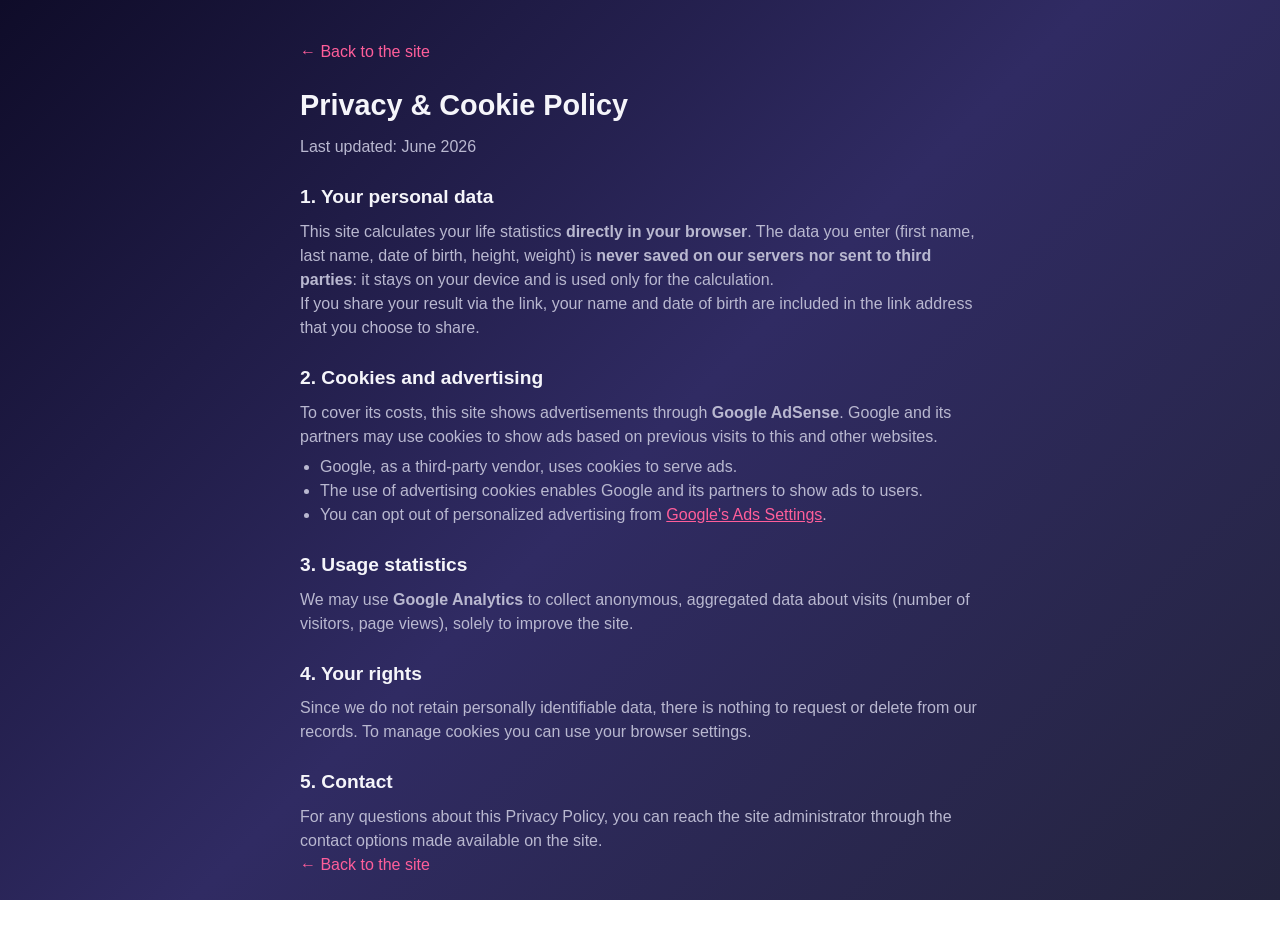
==== privacy.html @ 5e02f528 "Your Life in Numbers — viral real-time life statistics site" ====
<!DOCTYPE html>
<html lang="en">
<head>
  <meta charset="UTF-8" />
  <meta name="viewport" content="width=device-width, initial-scale=1.0" />
  <title>Privacy & Cookies | Your Life in Numbers</title>
  <link rel="stylesheet" href="style.css" />
  <style>
    .legal { max-width: 720px; margin: 40px auto; padding: 0 20px; }
    .legal h1 { font-size: 1.8rem; margin-bottom: 8px; }
    .legal h2 { font-size: 1.2rem; margin: 24px 0 8px; }
    .legal p, .legal li { color: var(--muted); }
    .legal ul { padding-left: 20px; margin-top: 6px; }
    .legal a { color: var(--accent); }
    .back { display: inline-block; margin-bottom: 20px; color: var(--accent); text-decoration: none; }
  </style>
</head>
<body>
  <div class="legal">
    <a class="back" href="index.html">← Back to the site</a>
    <h1>Privacy & Cookie Policy</h1>
    <p>Last updated: June 2026</p>

    <h2>1. Your personal data</h2>
    <p>This site calculates your life statistics <strong>directly in your browser</strong>.
    The data you enter (first name, last name, date of birth, height, weight) is
    <strong>never saved on our servers nor sent to third parties</strong>: it stays on your
    device and is used only for the calculation.</p>
    <p>If you share your result via the link, your name and date of birth are included in the
    link address that you choose to share.</p>

    <h2>2. Cookies and advertising</h2>
    <p>To cover its costs, this site shows advertisements through <strong>Google AdSense</strong>.
    Google and its partners may use cookies to show ads based on previous visits to this and
    other websites.</p>
    <ul>
      <li>Google, as a third-party vendor, uses cookies to serve ads.</li>
      <li>The use of advertising cookies enables Google and its partners to show ads to users.</li>
      <li>You can opt out of personalized advertising from
        <a href="https://www.google.com/settings/ads" target="_blank" rel="noopener">Google's Ads Settings</a>.</li>
    </ul>

    <h2>3. Usage statistics</h2>
    <p>We may use <strong>Google Analytics</strong> to collect anonymous, aggregated data about
    visits (number of visitors, page views), solely to improve the site.</p>

    <h2>4. Your rights</h2>
    <p>Since we do not retain personally identifiable data, there is nothing to request or delete
    from our records. To manage cookies you can use your browser settings.</p>

    <h2>5. Contact</h2>
    <p>For any questions about this Privacy Policy, you can reach the site
    administrator through the contact options made available on the site.</p>

    <a class="back" href="index.html">← Back to the site</a>
  </div>
</body>
</html>
---- style.css ----
/* ===== Reset & base ===== */
* { box-sizing: border-box; margin: 0; padding: 0; }

:root {
  --bg: #0f0c29;
  --bg2: #302b63;
  --bg3: #24243e;
  --card: rgba(255, 255, 255, 0.06);
  --card-border: rgba(255, 255, 255, 0.12);
  --text: #f5f5fa;
  --muted: #b9b8d0;
  --accent: #ff5e9a;
  --accent2: #6a5cff;
  --good: #36e0a4;
}

html { scroll-behavior: smooth; }

body {
  font-family: -apple-system, BlinkMacSystemFont, "Segoe UI", Roboto, sans-serif;
  color: var(--text);
  background: linear-gradient(135deg, var(--bg), var(--bg2), var(--bg3));
  background-attachment: fixed;
  min-height: 100vh;
  line-height: 1.5;
}

.container { width: 100%; max-width: 760px; margin: 0 auto; padding: 0 18px; }

.hidden { display: none !important; }

/* ===== Hero ===== */
.hero { text-align: center; padding: 48px 0 28px; }
.hero h1 {
  font-size: clamp(1.9rem, 6vw, 3rem);
  background: linear-gradient(90deg, var(--accent), var(--accent2));
  -webkit-background-clip: text;
  background-clip: text;
  color: transparent;
  font-weight: 800;
  letter-spacing: -0.5px;
}
.subtitle { color: var(--muted); margin-top: 14px; font-size: 1.05rem; }

/* ===== Cards ===== */
.card {
  background: var(--card);
  border: 1px solid var(--card-border);
  border-radius: 18px;
  padding: 24px;
  backdrop-filter: blur(10px);
  -webkit-backdrop-filter: blur(10px);
  margin: 18px 0;
}

/* ===== Form ===== */
.form-card { padding: 28px 24px; }
.form-row { display: flex; gap: 14px; margin-bottom: 16px; flex-wrap: wrap; }
.field { flex: 1 1 180px; display: flex; flex-direction: column; }
.field label { font-size: 0.85rem; color: var(--muted); margin-bottom: 6px; font-weight: 600; }
.field .opt { color: #7d7c98; font-weight: 400; }

input {
  background: rgba(0, 0, 0, 0.25);
  border: 1px solid var(--card-border);
  border-radius: 12px;
  padding: 13px 14px;
  color: var(--text);
  font-size: 1rem;
  width: 100%;
  transition: border-color 0.2s, box-shadow 0.2s;
}
input:focus {
  outline: none;
  border-color: var(--accent2);
  box-shadow: 0 0 0 3px rgba(106, 92, 255, 0.25);
}
input::placeholder { color: #6f6e8a; }
/* Calendario/orologio nativi visibili su sfondo scuro */
input[type="date"]::-webkit-calendar-picker-indicator,
input[type="time"]::-webkit-calendar-picker-indicator { filter: invert(1); cursor: pointer; }

.btn-primary {
  width: 100%;
  margin-top: 8px;
  padding: 16px;
  font-size: 1.1rem;
  font-weight: 700;
  color: #fff;
  border: none;
  border-radius: 14px;
  cursor: pointer;
  background: linear-gradient(90deg, var(--accent), var(--accent2));
  transition: transform 0.12s, filter 0.2s;
}
.btn-primary:hover { filter: brightness(1.1); }
.btn-primary:active { transform: scale(0.98); }

.btn-secondary {
  margin-top: 18px;
  width: 100%;
  padding: 13px;
  font-size: 0.98rem;
  font-weight: 600;
  color: var(--text);
  background: transparent;
  border: 1px solid var(--card-border);
  border-radius: 12px;
  cursor: pointer;
}
.btn-secondary:hover { background: rgba(255, 255, 255, 0.06); }

.privacy-note { text-align: center; color: var(--muted); font-size: 0.82rem; margin-top: 14px; }

/* ===== Results ===== */
.results-header { text-align: center; margin: 28px 0 8px; }
.results-header h2 {
  font-size: clamp(1.5rem, 5vw, 2.2rem);
  font-weight: 800;
}
.result-age { color: var(--muted); margin-top: 6px; font-size: 1.05rem; }

.hero-stat {
  text-align: center;
  padding: 30px 20px;
  background: linear-gradient(135deg, rgba(255, 94, 154, 0.18), rgba(106, 92, 255, 0.18));
  border-color: rgba(255, 255, 255, 0.18);
}
.hero-label { display: block; color: var(--muted); font-size: 1rem; }
.hero-number {
  display: block;
  font-size: clamp(2.4rem, 11vw, 4.2rem);
  font-weight: 800;
  font-variant-numeric: tabular-nums;
  letter-spacing: -1px;
  margin: 4px 0;
  background: linear-gradient(90deg, var(--accent), var(--accent2));
  -webkit-background-clip: text;
  background-clip: text;
  color: transparent;
}
.hero-unit { display: block; color: var(--muted); font-size: 1.1rem; }

/* ===== Stats grid ===== */
.stats-grid {
  display: grid;
  grid-template-columns: repeat(2, 1fr);
  gap: 14px;
  margin: 18px 0;
}
.stat {
  background: var(--card);
  border: 1px solid var(--card-border);
  border-radius: 16px;
  padding: 20px 16px;
  text-align: center;
}
.stat .icon { font-size: 2rem; display: block; }
.stat .value {
  display: block;
  font-size: clamp(1.3rem, 5vw, 1.7rem);
  font-weight: 800;
  font-variant-numeric: tabular-nums;
  margin: 8px 0 2px;
  color: var(--good);
}
.stat .label { color: var(--muted); font-size: 0.85rem; }
.stat .sub { display: block; color: #7d7c98; font-size: 0.72rem; margin-top: 4px; }

/* ===== Planets ===== */
.planets-card h3 { text-align: center; margin-bottom: 16px; font-size: 1.25rem; }
.planets-grid { display: grid; grid-template-columns: repeat(3, 1fr); gap: 12px; }
.planet { text-align: center; }
.planet .pico { font-size: 1.8rem; display: block; }
.planet .page { font-weight: 700; font-size: 1.05rem; color: var(--good); display: block; margin-top: 4px; }
.planet .pname { color: var(--muted); font-size: 0.78rem; }

/* ===== Share ===== */
.share-box { text-align: center; }
.share-box h3 { font-size: 1.3rem; }
.share-box p { color: var(--muted); margin: 6px 0 16px; }
.share-buttons { display: flex; flex-wrap: wrap; gap: 10px; justify-content: center; }
.share-btn {
  flex: 1 1 100px;
  padding: 12px;
  border: none;
  border-radius: 12px;
  font-weight: 700;
  font-size: 0.92rem;
  color: #fff;
  cursor: pointer;
  transition: filter 0.15s, transform 0.1s;
}
.share-btn:hover { filter: brightness(1.12); }
.share-btn:active { transform: scale(0.97); }
.share-btn.fb   { background: #1877f2; }
.share-btn.wa   { background: #25d366; }
.share-btn.tg   { background: #2aabee; }
.share-btn.x    { background: #000; border: 1px solid #444; }
.share-btn.copy { background: #555; }

/* ===== Ads ===== */
.ad-slot {
  min-height: 100px;
  margin: 18px 0;
  display: flex;
  align-items: center;
  justify-content: center;
  border: 1px dashed var(--card-border);
  border-radius: 14px;
  overflow: hidden;
}
.ad-placeholder { color: #5f5e78; font-size: 0.85rem; letter-spacing: 1px; text-transform: uppercase; }
.ad-slot.filled { border-style: solid; border-color: transparent; min-height: 0; }
.ad-slot.filled .ad-placeholder { display: none; }

/* ===== Footer ===== */
.footer { text-align: center; padding: 32px 0; color: var(--muted); font-size: 0.85rem; margin-top: 24px; }
.footer a { color: var(--accent); text-decoration: none; }
.footer a:hover { text-decoration: underline; }

/* ===== Animazione comparsa ===== */
@keyframes fadeUp { from { opacity: 0; transform: translateY(16px); } to { opacity: 1; transform: translateY(0); } }
#results:not(.hidden) > * { animation: fadeUp 0.5s ease both; }

/* ===== Mobile ===== */
@media (max-width: 480px) {
  .planets-grid { grid-template-columns: repeat(2, 1fr); }
}
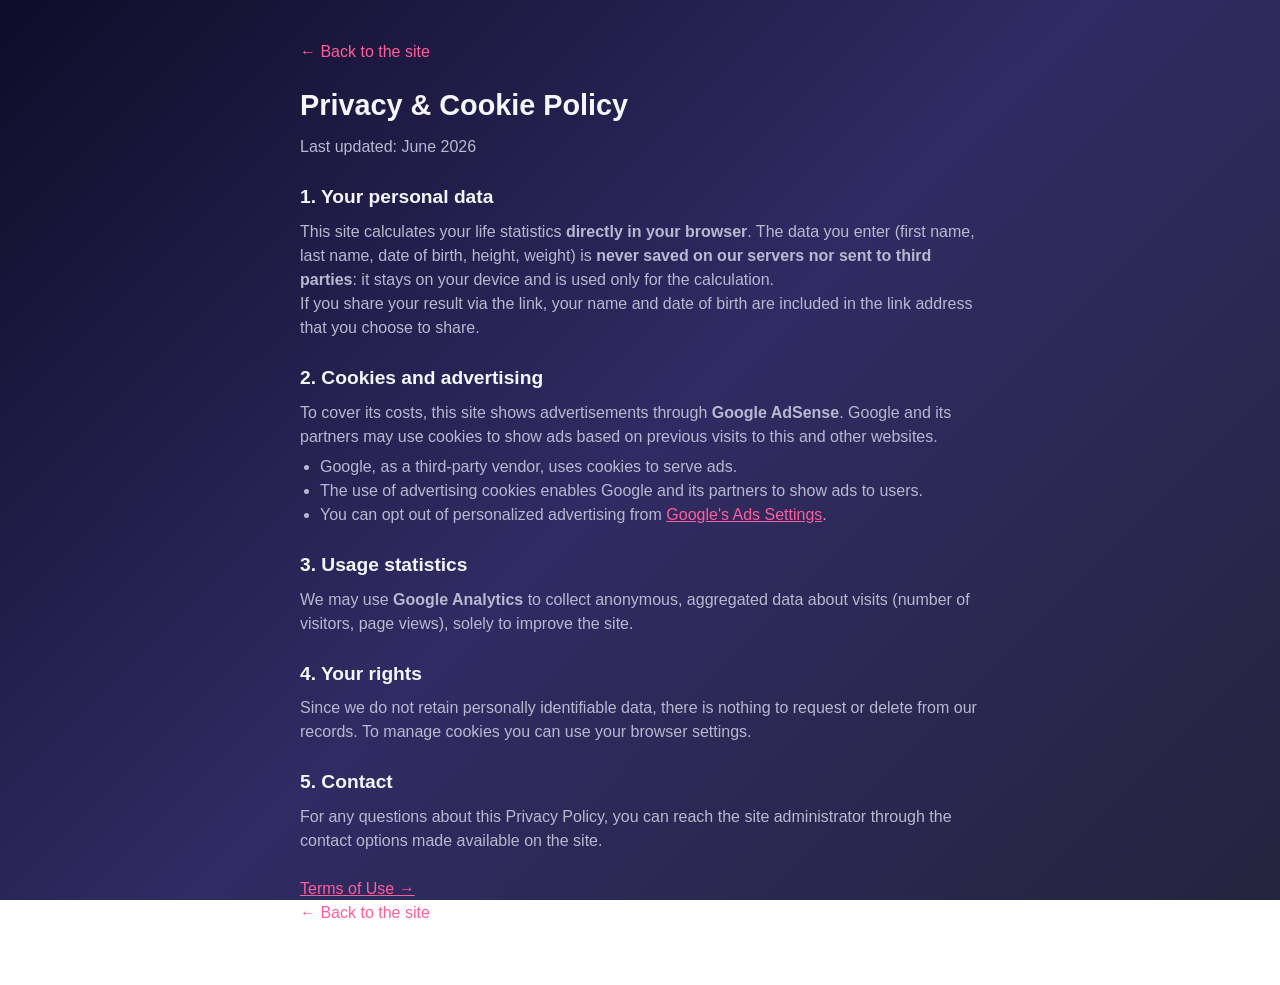
==== commit 957b337f: "Ottimizza per ricavi: contenuti, pagina Termini, setup annunci ibrido - Aggiunta sezione contenuti (" ====
--- a/privacy.html
+++ b/privacy.html
@@ -5,6 +5,8 @@
   <meta name="viewport" content="width=device-width, initial-scale=1.0" />
   <title>Privacy & Cookies | Your Life in Numbers</title>
   <link rel="stylesheet" href="style.css" />
+  <!-- Google AdSense -->
+  <script async src="https://pagead2.googlesyndication.com/pagead/js/adsbygoogle.js?client=ca-pub-2466362384448460" crossorigin="anonymous"></script>
   <style>
     .legal { max-width: 720px; margin: 40px auto; padding: 0 20px; }
     .legal h1 { font-size: 1.8rem; margin-bottom: 8px; }
@@ -52,6 +54,7 @@
     <p>For any questions about this Privacy Policy, you can reach the site
     administrator through the contact options made available on the site.</p>
 
+    <p style="margin-top:24px"><a href="terms.html" style="color:var(--accent)">Terms of Use →</a></p>
     <a class="back" href="index.html">← Back to the site</a>
   </div>
 </body>
--- a/style.css
+++ b/style.css
@@ -200,19 +200,23 @@
 .share-btn.copy { background: #555; }
 
 /* ===== Ads ===== */
-.ad-slot {
-  min-height: 100px;
-  margin: 18px 0;
-  display: flex;
-  align-items: center;
-  justify-content: center;
-  border: 1px dashed var(--card-border);
-  border-radius: 14px;
-  overflow: hidden;
-}
-.ad-placeholder { color: #5f5e78; font-size: 0.85rem; letter-spacing: 1px; text-transform: uppercase; }
-.ad-slot.filled { border-style: solid; border-color: transparent; min-height: 0; }
-.ad-slot.filled .ad-placeholder { display: none; }
+.ad-slot { margin: 20px 0; text-align: center; overflow: hidden; }
+.ad-slot:empty { display: none; }   /* nothing shown until an ad is mounted */
+
+/* ===== Info / content section ===== */
+.info { margin-top: 8px; }
+.info-block h2 { font-size: 1.35rem; margin-bottom: 12px; }
+.info-block p { color: var(--muted); margin-bottom: 10px; }
+.info-block p:last-child { margin-bottom: 0; }
+.facts { list-style: none; display: grid; gap: 12px; }
+.facts li {
+  background: rgba(0, 0, 0, 0.22);
+  border: 1px solid var(--card-border);
+  border-radius: 12px;
+  padding: 12px 14px;
+  font-size: 0.95rem;
+}
+.facts li strong { color: var(--good); }
 
 /* ===== Footer ===== */
 .footer { text-align: center; padding: 32px 0; color: var(--muted); font-size: 0.85rem; margin-top: 24px; }
